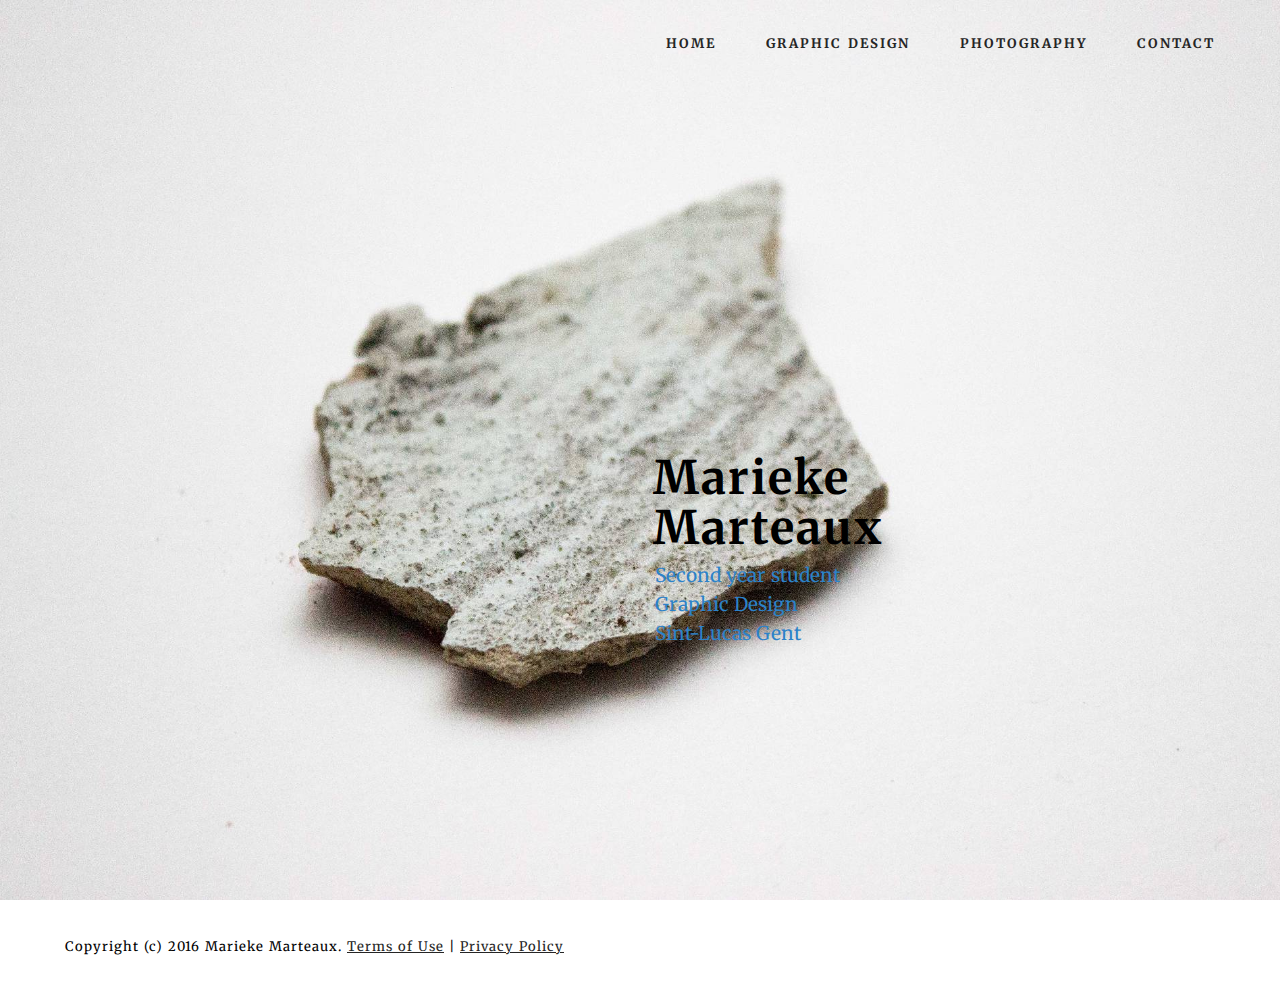
==== index.html @ b9a1d002 "master version" ====
<!DOCTYPE html>
<html>
<head>
  <!-- Site made with Mobirise Website Builder v2.8.7, https://mobirise.com -->
  <meta charset="UTF-8">
  <meta http-equiv="X-UA-Compatible" content="IE=edge">
  <meta name="generator" content="Mobirise v2.8.7, mobirise.com">
  <meta name="viewport" content="width=device-width, initial-scale=1">
  <link rel="shortcut icon" href="assets/images/logo.png" type="image/x-icon">
  <meta name="description" content="">
  <title>Home</title>
  <link rel="stylesheet" href="https://fonts.googleapis.com/css?family=Roboto:700,400&amp;subset=cyrillic,latin,greek,vietnamese">
  <link rel="stylesheet" href="assets/bootstrap/css/bootstrap.min.css">
  <link rel="stylesheet" href="assets/animate.css/animate.min.css">
  <link rel="stylesheet" href="assets/mobirise/css/style.css">
  <link rel="stylesheet" href="assets/mobirise/css/mbr-additional.css" type="text/css">
  
  
  
</head>
<body>
<section class="engine"><a rel="nofollow" href="https://mobirise.com">Mobirise responsive layout maker</a></section>
<section class="mbr-navbar mbr-navbar--freeze mbr-navbar--absolute mbr-navbar--transparent mbr-navbar--auto-collapse" id="ext_menu-0">
    <div class="mbr-navbar__section mbr-section">
        <div class="mbr-section__container container">
            <div class="mbr-navbar__container">
                
                <div class="mbr-navbar__hamburger mbr-hamburger text-white"><span class="mbr-hamburger__line"></span></div>
                <div class="mbr-navbar__column mbr-navbar__menu">
                    <nav class="mbr-navbar__menu-box mbr-navbar__menu-box--inline-right">
                        <div class="mbr-navbar__column"><ul class="mbr-navbar__items mbr-navbar__items--right mbr-buttons mbr-buttons--freeze mbr-buttons--right btn-decorator mbr-buttons--active mbr-buttons--only-links"><li class="mbr-navbar__item"><a class="mbr-buttons__link btn text-black" href="index.html">HOME<br></a></li> <li class="mbr-navbar__item"><a class="mbr-buttons__link btn text-black" href="graphicdesign.html">GRAPHIC DESIGN</a></li> <li class="mbr-navbar__item"><a class="mbr-buttons__link btn text-black" href="photography.html">PHOTOGRAPHY</a></li><li class="mbr-navbar__item"><a class="mbr-buttons__link btn text-black" href="contact.html"><p>CONTACT</p></a></li> </ul></div>
                        
                    </nav>
                </div>
            </div>
        </div>
    </div>
</section>

<section class="mbr-box mbr-section mbr-section--relative mbr-section--fixed-size mbr-section--full-height mbr-section--bg-adapted" id="header4-1" style="background-image: url(assets/images/header-5184x3456-42.jpg);">
    <div class="mbr-box__magnet mbr-box__magnet--sm-padding mbr-box__magnet--center-left mbr-after-navbar">
        
        <div class="mbr-box__container mbr-section__container container">
            <div class="mbr-box mbr-box--stretched"><div class="mbr-box__magnet mbr-box__magnet--center-left">
                <div class="row"><div class=" col-sm-6 col-sm-offset-6">
                    <div class="mbr-hero animated fadeInUp">
                        <h1 class="mbr-hero__text"><span style="color: inherit; font-family: inherit;"><br></span><br><span style="color: inherit; font-family: inherit;"><br></span><span style="color: inherit; font-family: inherit;">Marieke</span><br>Marteaux</h1>
                        <p class="mbr-hero__subtext">Second year student<br>Graphic Design<br>Sint-Lucas Gent</p>
                    </div>
                    
                </div></div>
            </div></div>
        </div>
        
    </div>
</section>

<footer class="mbr-section mbr-section--relative mbr-section--fixed-size" id="footer1-2" style="background-color: rgb(255, 255, 255);">
    
    <div class="mbr-section__container container">
        <div class="mbr-footer mbr-footer--wysiwyg row">
            <div class="col-sm-12">
                <p class="mbr-footer__copyright">Copyright (c) 2016 Marieke Marteaux. <a class="mbr-footer__link text-black" href="https://mobirise.com/">Terms of Use</a>  | <a class="mbr-footer__link text-black" href="https://mobirise.com/">Privacy Policy</a></p>
            </div>
        </div>
    </div>
</footer>


  <script src="assets/web/assets/jquery/jquery.min.js"></script>
  <script src="assets/bootstrap/js/bootstrap.min.js"></script>
  <script src="assets/smooth-scroll/SmoothScroll.js"></script>
  <script src="assets/mobirise/js/script.js"></script>
  
  
</body>
</html>
---- assets/mobirise/css/style.css ----
.is-builder .animated {
  -webkit-animation-name: none !important;
  animation-name: none !important;
}
html {
  position: relative;
  min-height: 100%;
}
.mbr-embedded-video {
  position: relative;
}
.mbr-background-video,
.mbr-background-video-preview {
  bottom: 0;
  left: 0;
  overflow: hidden;
  position: absolute;
  right: 0;
  top: 0;
}
.mbr-parallax-background,
.mbr-background {
  background-attachment: fixed !important;
  background-position: 50% 0;
  background-repeat: no-repeat;
  background-size: cover !important;
}
.mbr-hidden-scrollbar .mbr-parallax-background {
  background-size: auto 130%;
}
.mobile .mbr-parallax-background {
  background-attachment: scroll !important;
}
.mbr-background {
  background-attachment: scroll !important;
}
.mbr-navbar {
  position: relative;
  width: 100%;
}
.mbr-navbar:before {
  content: "";
  display: block;
}
.mbr-navbar__brand-link:after,
.mbr-navbar__brand-img {
  max-height: 74px;
}
.mbr-navbar:before,
.mbr-navbar__container {
  height: 98px;
}
.mbr-navbar--ss .mbr-navbar__brand-link:after,
.mbr-navbar--ss .mbr-navbar__brand-img {
  height: 74px;
}
.mbr-navbar--ss:before,
.mbr-navbar--ss .mbr-navbar__container {
  height: 98px;
}
.mbr-navbar--xs .mbr-navbar__brand-link:after,
.mbr-navbar--xs .mbr-navbar__brand-img {
  height: 32px;
}
.mbr-navbar--xs:before,
.mbr-navbar--xs .mbr-navbar__container {
  height: 56px;
}
.mbr-navbar--s .mbr-navbar__brand-link:after,
.mbr-navbar--s .mbr-navbar__brand-img {
  height: 48px;
}
.mbr-navbar--s:before,
.mbr-navbar--s .mbr-navbar__container {
  height: 72px;
}
.mbr-navbar--m .mbr-navbar__brand-link:after,
.mbr-navbar--m .mbr-navbar__brand-img {
  height: 64px;
}
.mbr-navbar--m:before,
.mbr-navbar--m .mbr-navbar__container {
  height: 88px;
}
.mbr-navbar--l .mbr-navbar__brand-link:after,
.mbr-navbar--l .mbr-navbar__brand-img {
  height: 96px;
}
.mbr-navbar--l:before,
.mbr-navbar--l .mbr-navbar__container {
  height: 120px;
}
.mbr-navbar--xl .mbr-navbar__brand-link:after,
.mbr-navbar--xl .mbr-navbar__brand-img {
  height: 128px;
}
.mbr-navbar--xl:before,
.mbr-navbar--xl .mbr-navbar__container {
  height: 152px;
}
.mbr-navbar--short .mbr-navbar__brand-link:after,
.mbr-navbar--short .mbr-navbar__brand-img {
  height: 40px;
}
.mbr-navbar--short:before,
.mbr-navbar--short .mbr-navbar__container {
  height: 64px;
}
.mbr-navbar--short .mbr-navbar__container {
  padding: 12px 0;
}
@media (max-width: 767px) {
  .mbr-navbar--short .mbr-navbar__brand-link:after,
  .mbr-navbar--short .mbr-navbar__brand-img {
    height: 31px;
  }
  .mbr-navbar--short:before,
  .mbr-navbar--short .mbr-navbar__container {
    height: 45px;
  }
  .mbr-navbar--short .mbr-navbar__container {
    padding: 7px 0;
  }
}
.mbr-navbar__brand-img {
  position: relative;
}
.mbr-navbar__brand-img,
.mbr-navbar__container,
.mbr-navbar__section {
  -webkit-transition: all 300ms ease-in-out 0s;
  -o-transition: all 300ms ease-in-out 0s;
  transition: all 300ms ease-in-out 0s;
}
.mbr-navbar__section {
  background: #2c2c2c;
  height: auto;
  position: absolute;
  top: 0;
  width: 100%;
  z-index: 1000;
}
.mbr-navbar__container {
  display: table;
  padding: 12px 0;
  width: 100%;
}
.mbr-navbar__menu-box {
  display: table;
  width: 100%;
}
.mbr-navbar__menu-box--inline-left,
.mbr-navbar__menu-box--inline-center,
.mbr-navbar__menu-box--inline-right {
  display: block;
  text-align: left;
}
.mbr-navbar__menu-box--inline-center {
  text-align: center;
}
.mbr-navbar__menu-box--inline-right {
  text-align: right;
}
.mbr-navbar__column {
  display: table-cell;
  vertical-align: middle;
}
.mbr-navbar__column--xxs {
  width: 1%;
}
.mbr-navbar__column--xs {
  width: 10%;
}
.mbr-navbar__column--s {
  width: 20%;
}
.mbr-navbar__column--m {
  width: 30%;
}
.mbr-navbar__column--l {
  width: 40%;
}
.mbr-navbar__column--xl {
  width: 50%;
}
.mbr-navbar__menu-box--inline-left .mbr-navbar__column,
.mbr-navbar__menu-box--inline-center .mbr-navbar__column,
.mbr-navbar__menu-box--inline-right .mbr-navbar__column {
  display: inline-block;
}
.mbr-navbar__items {
  float: left;
  padding-left: 0px;
  position: relative;
  left: -20px;
}
.mbr-navbar__items--right {
  float: right;
  left: 0;
}
.mbr-navbar__item {
  display: block;
  float: left;
  position: relative;
}
.mbr-navbar__hamburger {
  display: none;
  margin-top: -11px;
  position: absolute;
  right: 0;
  top: 50%;
  z-index: 10000;
}
.mbr-navbar--collapsed .mbr-navbar__container {
  position: relative;
}
.mbr-navbar--collapsed .mbr-navbar__column {
  display: block;
  width: 100%;
}
.mbr-navbar--collapsed .mbr-navbar__items--right {
  padding-top: 13px;
}
.mbr-navbar--collapsed .mbr-navbar__menu {
  background: rgba(0, 0, 0, 0.9);
  display: none;
  height: 100%;
  left: 0;
  position: fixed;
  top: 0;
  width: 100%;
  z-index: 9999;
}
.mbr-navbar--collapsed .mbr-navbar__menu-box {
  display: table-cell;
  vertical-align: middle;
}
.mbr-navbar--collapsed .mbr-navbar__items {
  float: none;
}
.mbr-navbar--collapsed .mbr-navbar__item {
  float: none;
}
.mbr-navbar--collapsed .mbr-navbar__hamburger {
  display: block;
}
.mbr-navbar--collapsed.mbr-navbar--open .mbr-navbar__menu {
  display: table;
}
.mbr-navbar--collapsed.mbr-navbar--open:not(.mbr-navbar--sticky) .mbr-navbar__section {
  background: none;
  position: fixed;
}
.mbr-navbar--collapsed.mbr-navbar--open .mbr-navbar__brand {
  visibility: hidden;
}
.mbr-navbar--collapsed.mbr-navbar--sticky.mbr-navbar--open .mbr-navbar__brand {
  visibility: visible;
}
.mbr-navbar--collapsed.mbr-navbar--open .mbr-navbar__brand-img,
.mbr-navbar--collapsed.mbr-navbar--open .mbr-navbar__container {
  -webkit-transition: none;
  -o-transition: none;
  transition: none;
}
.mbr-navbar--freeze.mbr-navbar--collapsed.mbr-navbar--open .mbr-navbar__hamburger,
.mbr-navbar--freeze.mbr-navbar--collapsed.mbr-navbar--open .mbr-navbar__hamburger:hover {
  color: #fff !important;
}
.mbr-navbar--sticky .mbr-navbar__section {
  position: fixed;
}
.mbr-navbar--absolute {
  position: absolute;
}
.mbr-navbar--transparent .mbr-navbar__section {
  background: none;
}
.mbr-navbar--stuck .mbr-navbar__section,
.mbr-navbar--relative .mbr-navbar__section {
  background: #2c2c2c;
}
@media (max-width: 991px) {
  .mbr-navbar--auto-collapse .mbr-navbar__container {
    position: relative;
  }
  .mbr-navbar--auto-collapse .mbr-navbar__column {
    display: block;
    width: 100%;
  }
  .mbr-navbar--auto-collapse .mbr-navbar__items--right {
    padding-top: 13px;
  }
  .mbr-navbar--auto-collapse .mbr-navbar__menu {
    background: rgba(0, 0, 0, 0.9);
    display: none;
    height: 100%;
    left: 0;
    position: fixed;
    top: 0;
    width: 100%;
    z-index: 9999;
  }
  .mbr-navbar--auto-collapse .mbr-navbar__menu-box {
    display: table-cell;
    vertical-align: middle;
  }
  .mbr-navbar--auto-collapse .mbr-navbar__items {
    float: none;
  }
  .mbr-navbar--auto-collapse .mbr-navbar__item {
    float: none;
  }
  .mbr-navbar--auto-collapse .mbr-navbar__hamburger {
    display: block;
  }
  .mbr-navbar--auto-collapse.mbr-navbar--open .mbr-navbar__menu {
    display: table;
  }
  .mbr-navbar--auto-collapse.mbr-navbar--open:not(.mbr-navbar--sticky) .mbr-navbar__section {
    background: none;
    position: fixed;
  }
  .mbr-navbar--auto-collapse.mbr-navbar--open .mbr-navbar__brand {
    visibility: hidden;
  }
  .mbr-navbar--auto-collapse.mbr-navbar--sticky.mbr-navbar--open .mbr-navbar__brand {
    visibility: visible;
  }
  .mbr-navbar--auto-collapse.mbr-navbar--open .mbr-navbar__brand-img,
  .mbr-navbar--auto-collapse.mbr-navbar--open .mbr-navbar__container {
    -webkit-transition: none;
    -o-transition: none;
    transition: none;
  }
  .mbr-navbar--freeze.mbr-navbar--auto-collapse.mbr-navbar--open .mbr-navbar__hamburger,
  .mbr-navbar--freeze.mbr-navbar--auto-collapse.mbr-navbar--open .mbr-navbar__hamburger:hover {
    color: #fff !important;
  }
}
.mbr-after-navbar:before {
  content: "";
  display: block;
  height: 98px;
}
.mbr-hamburger {
  cursor: pointer;
  height: 23px;
  width: 30px;
}
.mbr-hamburger:focus {
  outline: none;
}
.mbr-hamburger__line,
.mbr-hamburger__line:before,
.mbr-hamburger__line:after {
  content: "";
  position: absolute;
  display: block;
  height: 1px;
  cursor: pointer;
}
.mbr-hamburger__line,
.mbr-hamburger__line:before,
.mbr-hamburger__line:after {
  width: 30px;
  border-bottom: 5px solid;
  top: 9px;
}
.mbr-hamburger__line:before {
  top: -9px;
}
.mbr-hamburger__line:after {
  top: 9px;
}
.mbr-hamburger__line,
.mbr-hamburger__line:before,
.mbr-hamburger__line:after {
  -webkit-transition: all 300ms ease-in-out;
  transition: all 300ms ease-in-out;
}
.mbr-hamburger--open .mbr-hamburger__line {
  border-color: transparent;
}
.mbr-hamburger--open .mbr-hamburger__line:before,
.mbr-hamburger--open .mbr-hamburger__line:after {
  top: 0;
}
.mbr-hamburger--open .mbr-hamburger__line:before {
  -ms-transform: rotate(45deg);
  -webkit-transform: rotate(45deg);
  transform: rotate(45deg);
}
.mbr-hamburger--open .mbr-hamburger__line:after {
  top: 10px;
  -ms-transform: translatey(-10px) rotate(-45deg);
  -webkit-transform: translatey(-10px) rotate(-45deg);
  transform: translatey(-10px) rotate(-45deg);
}
@media (max-width: 767px) {
  .mbr-hamburger {
    height: 23px;
    width: 27px;
  }
  .mbr-hamburger__line,
  .mbr-hamburger__line:before,
  .mbr-hamburger__line:after {
    width: 27px;
    border-bottom: 4px solid;
    top: 9px;
  }
  .mbr-hamburger__line:before {
    top: -9px;
  }
  .mbr-hamburger__line:after {
    top: 9px;
  }
}
.mbr-brand {
  display: block;
  float: left;
  position: relative;
}
.mbr-brand,
.mbr-brand:hover {
  text-decoration: none;
}
.mbr-brand__name {
  display: block;
  font-weight: bold;
  margin-top: 5px;
  text-align: center;
}
.mbr-brand__name,
.mbr-brand__name:hover {
  text-decoration: none;
}
.mbr-brand--inline {
  display: table;
}
.mbr-brand--inline:after {
  content: "";
  display: table-cell;
  width: 1px;
}
.mbr-brand--inline .mbr-brand__logo,
.mbr-brand--inline .mbr-brand__name {
  display: table-cell;
  vertical-align: middle;
}
.mbr-brand--inline .mbr-brand__logo {
  padding-right: 10px;
}
.mbr-brand--inline .mbr-brand__name {
  margin: 0;
  text-align: left;
}
.mbr-form {
  display: table;
  margin-top: -13px;
  position: relative;
  top: 14px;
  width: 100%;
}
.mbr-form__left,
.mbr-form__right {
  display: table-cell;
  vertical-align: top;
}
.mbr-form__left {
  padding-right: 3px;
}
.mbr-form__right {
  width: 1px;
}
@media (max-width: 530px) {
  .mbr-form {
    display: block;
    margin-top: -27px;
    position: relative;
    top: 26px;
  }
  .mbr-form__left,
  .mbr-form__right {
    display: block;
  }
  .mbr-form__left {
    margin-bottom: 12px;
    padding-right: 0;
  }
  .mbr-form__right {
    width: 100%;
  }
}
.mbr-section {
  padding: 0 20px;
}
.mbr-section--no-padding {
  padding: 0;
}
.mbr-section--relative {
  position: relative;
}
.mbr-section--fixed-size {
  overflow: hidden;
}
.mbr-section--full-height {
  height: 100vh;
}
.mbr-section--full-height.mbr-after-navbar:before {
  display: none;
}
.mbr-section--bg-adapted {
  background-attachment: scroll;
  background-position: 50% 0;
  background-repeat: no-repeat;
  background-size: cover;
}
.mbr-section--gray {
  background-color: #444444;
}
.mbr-section--light-gray {
  background-color: #f0f0f0;
}
.mbr-section--dark-gray {
  background-color: #3c3c3c;
}
.mbr-section__container {
  padding: 0;
  position: relative;
  z-index: 3;
}
.mbr-section__container--center {
  text-align: center;
}
.mbr-section__container--std-padding {
  padding: 93px 0;
}
.mbr-section__container--std-top-padding {
  padding-top: 93px;
}
.mbr-section__container--std-bot-padding {
  padding-bottom: 93px;
}
.mbr-section__container--sm-padding {
  padding: 41px 0;
}
.mbr-section__container--sm-top-padding {
  padding-top: 41px;
}
.mbr-section__container--sm-bot-padding {
  padding-bottom: 41px;
}
.mbr-section__container--isolated {
  padding-bottom: 93px;
  padding-top: 93px;
}
.mbr-section__container--first {
  padding-top: 93px;
  padding-bottom: 41px;
}
.mbr-section__container--middle {
  padding-bottom: 41px;
}
.mbr-section__container--last {
  padding-bottom: 93px;
}
.mbr-section__row {
  margin-left: -24px;
  margin-right: -24px;
}
.mbr-section__col {
  overflow: hidden;
  padding-left: 24px;
  padding-right: 24px;
}
.mbr-section__left {
  padding-right: 40px;
}
.mbr-section__right {
  padding-left: 15px;
}
.mbr-section__header {
  line-height: 1.5em;
  margin: -10px 0 0;
  text-align: center;
}
@media (min-width: 768px) {
  .mbr-section--short-paddings .mbr-section__container--std-padding {
    padding: 59px 0;
  }
  .mbr-section--short-paddings .mbr-section__container--std-top-padding {
    padding-top: 59px;
  }
  .mbr-section--short-paddings .mbr-section__container--std-bot-padding {
    padding-bottom: 59px;
  }
  .mbr-section--short-paddings .mbr-section__container--sm-padding {
    padding: 41px 0;
  }
  .mbr-section--short-paddings .mbr-section__container--sm-top-padding {
    padding-top: 41px;
  }
  .mbr-section--short-paddings .mbr-section__container--sm-bot-padding {
    padding-bottom: 41px;
  }
  .mbr-section--short-paddings .mbr-section__container--isolated {
    padding-bottom: 59px;
    padding-top: 59px;
  }
  .mbr-section--short-paddings .mbr-section__container--first {
    padding-top: 59px;
    padding-bottom: 41px;
  }
  .mbr-section--short-paddings .mbr-section__container--middle {
    padding-bottom: 41px;
  }
  .mbr-section--short-paddings .mbr-section__container--last {
    padding-bottom: 59px;
  }
}
@media (max-width: 767px) {
  .mbr-section__left {
    padding-right: 15px;
  }
  .mbr-section__right {
    padding-left: 15px;
    padding-top: 51px;
  }
}
.mbr-arrow {
  bottom: 71px;
  left: 0;
  line-height: 1px;
  padding: 0 20px;
  position: absolute;
  width: 100%;
  z-index: 3;
}
.mbr-arrow__link {
  display: inline-block;
  font-size: 26px;
}
.mbr-arrow__link,
.mbr-arrow__link:hover,
.mbr-arrow__link:focus {
  color: #fff;
}
.mbr-arrow--floating .mbr-arrow__link {
  -webkit-animation: floating-arrow 1.6s infinite ease-in-out 0s;
  -o-animation: floating-arrow 1.6s infinite ease-in-out 0s;
  animation: floating-arrow 1.6s infinite ease-in-out 0s;
}
@-webkit-keyframes floating-arrow {
  from {
    -webkit-transform: translateY(0);
    transform: translateY(0);
  }
  65% {
    -webkit-transform: translateY(11px);
    transform: translateY(11px);
  }
  to {
    -webkit-transform: translateY(0);
    transform: translateY(0);
  }
}
@-o-keyframes floating-arrow {
  from {
    -webkit-transform: translateY(0);
    transform: translateY(0);
  }
  65% {
    -webkit-transform: translateY(11px);
    transform: translateY(11px);
  }
  to {
    -webkit-transform: translateY(0);
    transform: translateY(0);
  }
}
@keyframes floating-arrow {
  from {
    -webkit-transform: translateY(0);
    transform: translateY(0);
  }
  65% {
    -webkit-transform: translateY(11px);
    transform: translateY(11px);
  }
  to {
    -webkit-transform: translateY(0);
    transform: translateY(0);
  }
}
.mbr-arrow--dark .mbr-arrow__link,
.mbr-arrow--dark .mbr-arrow__link:hover,
.mbr-arrow--dark .mbr-arrow__link:focus {
  color: #252525;
}
@media (max-width: 767px) {
  .mbr-arrow {
    bottom: 41px;
  }
}
@media (max-width: 320px) {
  .mbr-arrow {
    bottom: 21px;
    text-align: center;
  }
}
@media all and (device-width: 320px) and (device-height: 568px) and (orientation: portrait) {
  .mbr-arrow {
    bottom: 31px;
  }
}
.mbr-box {
  display: table;
  width: 100%;
}
.mbr-box--fixed {
  table-layout: fixed;
}
.mbr-box--stretched {
  height: 100%;
}
.mbr-box__magnet {
  display: table-cell;
  float: none;
  height: 100%;
  margin-bottom: 0;
  margin-top: 0;
  text-align: center;
  vertical-align: middle;
}
.mbr-box__magnet--sm-padding {
  padding: 41px 0;
}
.mbr-box__magnet--top-left,
.mbr-box__magnet--top-center,
.mbr-box__magnet--top-right {
  vertical-align: top;
}
.mbr-box__magnet--bottom-left,
.mbr-box__magnet--bottom-center,
.mbr-box__magnet--bottom-right {
  vertical-align: bottom;
}
.mbr-box__magnet--top-left,
.mbr-box__magnet--center-left,
.mbr-box__magnet--bottom-left {
  text-align: left;
}
.mbr-box__magnet--top-right,
.mbr-box__magnet--center-right,
.mbr-box__magnet--bottom-right {
  text-align: right;
}
.mbr-box__container {
  height: 50%;
}
@media (max-width: 767px) {
  .mbr-box__container {
    height: 100%;
  }
  .mbr-box--adapted {
    display: block;
  }
  .mbr-box--adapted > .mbr-box__magnet {
    display: block;
    height: auto;
  }
}
.mbr-overlay {
  background: #222;
  bottom: 0;
  left: 0;
  position: absolute;
  right: 0;
  top: 0;
  z-index: 2;
}
.mbr-google-map__marker {
  color: #252525;
  display: none;
  margin: 0;
}
.mbr-google-map--loaded .mbr-google-map__marker {
  display: block;
}
.mbr-hero {
  color: #fff;
  position: relative;
}
.mbr-hero__text {
  font-size: 46px;
  font-weight: bold;
  left: -2px;
  letter-spacing: 2px;
  line-height: 50px;
  margin: -18px 0 1px 0;
  padding-bottom: 41px;
  position: relative;
  top: 8px;
}
.mbr-hero__subtext {
  font-size: 21px;
  line-height: 29px;
  margin: -32px 0 3px 0;
  padding: 0 0 41px 0;
  position: relative;
  top: 6px;
}
.mbr-figure {
  display: inline-block;
  line-height: 1px;
  margin: 0;
  max-width: 100%;
  overflow: hidden;
  position: relative;
}
.mbr-figure--no-bg {
  background: none;
}
.mbr-figure--full-width {
  display: block;
  width: 100%;
}
.mbr-figure.mbr-after-navbar:before {
  display: none;
}
.mbr-figure--full-width iframe,
.mbr-figure--full-width .mbr-figure__img,
.mbr-figure--full-width .mbr-figure__map {
  width: 100%;
}
.mbr-figure iframe,
.mbr-figure__img,
.mbr-figure__map {
  max-width: 100%;
}
.mbr-figure__map {
  height: 400px;
  line-height: 1.3em;
}
.mbr-figure__map--short {
  height: 300px;
}
.mbr-figure__caption {
  background: rgba(0, 0, 0, 0.5);
  bottom: 0;
  color: #fff;
  display: block;
  font-size: 17px;
  left: 0;
  line-height: 1.3em;
  min-height: 53px;
  padding: 17px 20px;
  position: absolute;
  text-align: left;
  width: 100%;
}
.mbr-figure__caption--no-padding {
  padding: 17px 0;
}
.mbr-figure--wysiwyg .mbr-figure__caption a,
.mbr-figure--wysiwyg .mbr-figure__caption a:hover {
  color: inherit;
  text-decoration: underline;
}
.mbr-figure--caption-inside-top .mbr-figure__caption {
  bottom: auto;
  top: 0;
}
.mbr-figure--caption-outside-top .mbr-figure__caption,
.mbr-figure--caption-outside-bottom .mbr-figure__caption {
  background: none;
  position: relative;
}
.mbr-figure--no-bg.mbr-figure--caption-outside-top .mbr-figure__caption,
.mbr-figure--no-bg.mbr-figure--caption-outside-bottom .mbr-figure__caption {
  color: #252525;
}
.mbr-figure--no-bg.mbr-figure--caption-outside-top .mbr-figure__caption {
  margin-top: -3px;
  padding-top: 0;
}
.mbr-figure--no-bg.mbr-figure--caption-outside-bottom .mbr-figure__caption {
  margin-top: -2px;
  padding-bottom: 0;
  top: 2px;
}
.mbr-figure__caption--std-grid {
  background: none;
  z-index: 2;
}
@media (min-width: 768px) {
  .mbr-figure__caption--std-grid {
    width: 715px;
    left: 50%;
    margin-left: -357.5px;
    padding: 17px 0;
  }
}
@media (min-width: 992px) {
  .mbr-figure__caption--std-grid {
    width: 935px;
    margin-left: -467.5px;
  }
}
@media (min-width: 1200px) {
  .mbr-figure__caption--std-grid {
    width: 1150px;
    margin-left: -575px;
  }
}
.mbr-figure__caption--std-grid:before {
  bottom: 0;
  content: "";
  position: absolute;
  top: 0;
  width: 200%;
  z-index: -1;
  margin-left: -50%;
}
.mbr-figure--caption-inside-top .mbr-figure__caption--std-grid:before,
.mbr-figure--caption-inside-bottom .mbr-figure__caption--std-grid:before {
  background: rgba(0, 0, 0, 0.6);
}
.mbr-figure__caption-small {
  color: #ccc;
  display: block;
  font-size: 14px;
  line-height: 1.3em;
}
.mbr-figure--no-bg.mbr-figure--caption-outside-top .mbr-figure__caption-small,
.mbr-figure--no-bg.mbr-figure--caption-outside-bottom .mbr-figure__caption-small {
  color: #777;
}
@media (max-width: 767px) {
  .mbr-figure--adapted {
    display: block;
    width: 100%;
  }
  .mbr-figure--adapted iframe,
  .mbr-figure--adapted .mbr-figure__img,
  .mbr-figure--adapted .mbr-figure__map {
    width: 100%;
  }
  .mbr-figure--caption-inside-top .mbr-figure__caption,
  .mbr-figure--caption-inside-bottom .mbr-figure__caption {
    background: none;
    position: relative;
  }
  .mbr-figure--caption-inside-top .mbr-figure__caption--std-grid:before,
  .mbr-figure--caption-inside-bottom .mbr-figure__caption--std-grid:before {
    display: none;
  }
}
.mbr-reviews {
  list-style: none;
  margin: 0 -15px;
  padding: 3px 0 0 0;
}
.mbr-reviews__item {
  position: relative;
  margin-top: 39px;
}
.mbr-reviews__text {
  background: #fafafa;
  border-radius: 3px;
  border: 1px solid #ededed;
  color: #777;
  font-size: 16px;
  line-height: 26px;
  padding: 20px;
  position: relative;
}
.mbr-reviews__text:before {
  -webkit-transform: rotate(45deg);
  -ms-transform: rotate(45deg);
  -o-transform: rotate(45deg);
  transform: rotate(45deg);
  width: 14px;
  height: 14px;
  background-color: #fafafa;
  border-color: #ededed;
  border-style: none solid solid none;
  border-width: 0 1px 1px 0;
  bottom: -8px;
  content: "";
  display: block;
  left: 50px;
  position: absolute;
}
.mbr-reviews__p {
  margin: 0;
}
.mbr-reviews__author {
  margin-top: 30px;
  padding-left: 102px;
  position: relative;
}
.mbr-reviews__author--short {
  margin-top: 27px;
  padding-left: 32px;
}
.mbr-reviews__author-img {
  width: 50px;
  height: 50px;
  border-radius: 50%;
  left: 33px;
  position: absolute;
  top: 0;
}
.mbr-reviews__author-name {
  color: #777;
  font-size: 14px;
  font-weight: bold;
  position: relative;
  top: -3px;
}
.mbr-reviews__author-bio {
  color: #999;
  font-size: 12px;
}
@media (max-width: 767px) {
  .mbr-reviews__author {
    padding-bottom: 32px;
  }
  .mbr-reviews__author--short {
    padding-bottom: 1px;
  }
}
@media (min-width: 768px) and (max-width: 991px) {
  .mbr-reviews__item:nth-of-type(2n+1) {
    clear: left;
  }
}
@media (min-width: 992px) {
  .mbr-reviews__item:nth-of-type(3n+1) {
    clear: left;
  }
}
.mbr-header {
  margin-top: -20px;
  padding: 0;
  position: relative;
  text-align: left;
  top: 10px;
}
.mbr-header--std-padding {
  padding-bottom: 41px;
}
.mbr-header--center {
  text-align: center;
}
.mbr-header__text {
  display: block;
  font-size: 25px;
  font-weight: bold;
  letter-spacing: 6px;
  line-height: 1.5em;
  margin: 0;
}
.mbr-header__subtext {
  color: #777;
  font-size: 14px;
  font-style: italic;
  letter-spacing: 1px;
  margin: 8px 0 7px 0;
}
.mbr-header--inline {
  margin-top: 0;
  padding: 41px 0 28px 0;
  top: 0;
}
.mbr-header--inline .mbr-header__text {
  letter-spacing: 4px;
  line-height: 1em;
  margin: 15px 0 0 0;
}
@media (max-width: 767px) {
  .mbr-header--inline {
    padding: 47px 0 38px 0;
  }
  .mbr-header--inline .mbr-header__text {
    display: block;
    margin: 0 0 38px 0;
  }
  .mbr-header--auto-align .mbr-header__text,
  .mbr-header--auto-align .mbr-header__subtext {
    left: 0;
    text-align: center !important;
  }
}
@media (min-width: 768px) {
  .mbr-header--reduce {
    margin-top: -5px;
    top: 2px;
  }
  .mbr-header--reduce .mbr-header__text {
    font-size: 16px;
    letter-spacing: 1px;
    line-height: 1.1em;
  }
}
.mbr-social-icons__icon {
  -webkit-transition: all 0.2s ease-in-out 0s;
  -o-transition: all 0.2s ease-in-out 0s;
  transition: all 0.2s ease-in-out 0s;
  color: #fff;
  cursor: pointer;
  display: inline-block;
  font-size: 29px;
  height: 56px;
  line-height: 61px;
  margin: 0 10px 13px 0;
  position: relative;
  text-align: center;
  width: 56px;
}
.mbr-social-icons__icon:hover {
  color: #fff;
}
.mbr-social-icons--style-1 .mbr-social-icons__icon:hover {
  background: #252525 !important;
}
.mbr-contacts {
  color: #9c9c9c;
  font-size: 14px;
  line-height: 1.7em;
  padding: 45px 0 46px;
}
.mbr-contacts__img {
  max-width: 100%;
  margin: 6px 0 5px 40px;
}
.mbr-contacts__img--left {
  margin-left: 0;
}
.mbr-contacts__text {
  margin: 0;
}
.mbr-contacts__header {
  color: #fff;
  font-size: 14px;
  letter-spacing: 1px;
  margin-bottom: 20px;
  margin-top: 3px;
}
.mbr-contacts__list {
  list-style: none;
  margin: 0;
  padding: 0;
}
@media (max-width: 767px) {
  .mbr-contacts__img {
    margin-bottom: 10px;
  }
  .mbr-contacts__header {
    margin-top: 20px;
    margin-bottom: 10px;
  }
  .mbr-contacts__column {
    margin-top: 37px;
  }
}
.mbr-footer {
  color: #9c9c9c;
  font-size: 13px;
  letter-spacing: 1px;
  line-height: 1.5em;
  padding: 37px 0 39px;
  word-spacing: 1px;
}
.mbr-footer__copyright {
  margin: 0;
}
.mbr-buttons {
  margin: -26px 0 13px 0;
  position: relative;
  text-align: left;
  top: 26px;
}
.mbr-buttons__btn,
.mbr-buttons__link {
  margin: 0 10px 13px 0;
}
.mbr-buttons__btn,
.mbr-buttons__link,
.mbr-buttons__btn:hover,
.mbr-buttons__link:hover {
  text-decoration: none;
}
.mbr-buttons--top {
  top: 44px;
  margin-top: -62px;
}
.mbr-buttons--no-offset {
  margin-top: 0;
  top: 0;
}
.mbr-buttons--only-links {
  left: -20px;
}
.mbr-buttons--center {
  left: 5px;
  text-align: center;
}
.mbr-buttons--center.mbr-buttons--only-links {
  left: 0;
}
.mbr-buttons--right {
  text-align: right;
}
.mbr-buttons--right .mbr-buttons__btn,
.mbr-buttons--right .mbr-buttons__link {
  margin: 0 0 13px 10px;
}
.mbr-buttons--right.mbr-buttons--only-links {
  left: 20px;
}
.mbr-buttons--activated {
  left: 5px;
  text-align: center;
}
.mbr-buttons--activated .mbr-buttons__btn,
.mbr-buttons--activated .mbr-buttons__link {
  margin-left: 0;
  margin-right: 0;
}
.mbr-buttons--activated .mbr-buttons__link {
  font-size: 25px;
  padding: 10px 30px 2px;
}
.mbr-buttons--activated .mbr-buttons__btn {
  font-size: 15px;
  margin-top: 9px;
  padding: 15px 30px;
}
.mbr-buttons--freeze.mbr-buttons--activated .mbr-buttons__link {
  font-size: 25px !important;
}
.mbr-buttons--freeze.mbr-buttons--activated .mbr-buttons__link,
.mbr-buttons--freeze.mbr-buttons--activated .mbr-buttons__link:hover {
  color: #fff !important;
}
.mbr-buttons--freeze.mbr-buttons--activated .mbr-buttons__btn {
  font-size: 15px !important;
}
@media (max-width: 991px) {
  .mbr-buttons--active {
    left: 5px;
    text-align: center;
  }
  .mbr-buttons--active .mbr-buttons__btn,
  .mbr-buttons--active .mbr-buttons__link {
    margin-left: 0;
    margin-right: 0;
  }
  .mbr-buttons--active .mbr-buttons__link {
    font-size: 25px;
    padding: 10px 30px 2px;
  }
  .mbr-buttons--active .mbr-buttons__btn {
    font-size: 15px;
    margin-top: 9px;
    padding: 15px 30px;
  }
  .mbr-buttons--freeze.mbr-buttons--active .mbr-buttons__link {
    font-size: 25px !important;
  }
  .mbr-buttons--freeze.mbr-buttons--active .mbr-buttons__link,
  .mbr-buttons--freeze.mbr-buttons--active .mbr-buttons__link:hover {
    color: #fff !important;
  }
  .mbr-buttons--freeze.mbr-buttons--active .mbr-buttons__btn {
    font-size: 15px !important;
  }
}
@media (max-width: 767px) {
  .mbr-buttons--auto-align {
    left: 5px;
    margin-top: -26px;
    text-align: center;
    top: 26px;
  }
  .mbr-buttons--auto-align.mbr-buttons--only-links {
    left: 0;
  }
}
@media (max-width: 530px) {
  .mbr-buttons {
    left: 0;
  }
  .mbr-buttons__btn,
  .mbr-buttons__link,
  .mbr-buttons--right .mbr-buttons__btn,
  .mbr-buttons--right .mbr-buttons__link {
    display: inline-block;
    margin: 0 0 13px 0;
    text-align: center;
    width: 100%;
  }
  .mbr-buttons--activated .mbr-buttons__btn,
  .mbr-buttons--activated .mbr-buttons__link,
  .mbr-buttons--active .mbr-buttons__btn,
  .mbr-buttons--active .mbr-buttons__link {
    width: auto;
  }
  .mbr-buttons--activated .mbr-buttons__btn,
  .mbr-buttons--active .mbr-buttons__btn {
    margin-top: 9px;
  }
}
.mbr-article {
  color: #777;
  font-size: 17px;
  line-height: 27px;
  text-align: left;
  position: relative;
  margin-top: -21px;
  top: 14px;
}
.mbr-article--wysiwyg h1,
.mbr-article--wysiwyg h2,
.mbr-article--wysiwyg h3,
.mbr-article--wysiwyg h4,
.mbr-article--wysiwyg h5,
.mbr-article--wysiwyg h6 {
  color: #252525;
  display: block;
  font-weight: bold;
  line-height: 1.3em;
  text-align: left;
}
.mbr-article--wysiwyg h1 {
  font-size: 27px;
  letter-spacing: 3px;
}
.mbr-article--wysiwyg h2 {
  font-size: 23px;
  letter-spacing: 2px;
}
.mbr-article--wysiwyg h3 {
  font-size: 19px;
  letter-spacing: 1px;
}
.mbr-article--wysiwyg h4 {
  font-size: 14px;
}
.mbr-article--wysiwyg h5 {
  font-size: 11px;
}
.mbr-article--wysiwyg h6 {
  font-size: 10px;
}
.mbr-article--wysiwyg p,
.mbr-article--wysiwyg ul,
.mbr-article--wysiwyg ol,
.mbr-article--wysiwyg blockquote {
  margin: 0 0 10px 0;
}
.mbr-article--wysiwyg blockquote {
  font-size: 17px;
  border-color: #f97352;
}
@media (max-width: 767px) {
  .mbr-article--auto-align.mbr-article--wysiwyg p,
  .mbr-article--auto-align {
    text-align: left !important;
  }
}
.social-likes__counter {
  -webkit-transition: all 0.2s ease-in-out 0s;
  -o-transition: all 0.2s ease-in-out 0s;
  transition: all 0.2s ease-in-out 0s;
  background: #3c3c3c;
  border-radius: 23px;
  font-size: 12px;
  height: 23px;
  line-height: 24px;
  min-width: 23px;
  padding: 0 5px;
  position: absolute;
  right: -7px;
  text-align: center;
  top: -7px;
}
.social-likes__counter_empty {
  display: none;
}
.social-likes_style-1 .social-likes__icon:hover {
  background: #252525 !important;
}
.social-likes_style-1 .social-likes__icon:hover .social-likes__counter {
  background: #f97352;
}
.social-likes_style-2 .social-likes__icon {
  background: #252525;
}
.social-likes_style-2 .social-likes__counter {
  background: #f97352;
}
.social-likes_style-2 .social-likes__icon:hover .social-likes__counter {
  background: #3c3c3c;
}
.mbr-plan {
  padding-bottom: 41px;
  padding-left: 1px;
  padding-right: 0;
  position: relative;
}
.mbr-plan--first,
.mbr-plan:first-child {
  padding-left: 0;
}
.mbr-plan--last,
.mbr-plan:last-child {
  padding-bottom: 93px;
}
.mbr-plan__box {
  background: #fff;
}
.mbr-plan__header {
  background: #444;
  overflow: hidden;
  padding: 20px 15px;
  color: #fff;
}
.mbr-plan__number {
  border-bottom: 1px dotted #ddd;
  color: #333;
  font-size: 80px;
  line-height: 0;
  margin: 0px 10px;
  padding: 41px 0;
  text-align: center;
  margin-bottom: 41px;
}
.mbr-plan__details {
  padding-bottom: 41px;
}
.mbr-plan__details ul,
.mbr-plan__list {
  list-style: none;
  margin: 0;
  padding: 0;
}
.mbr-plan__details li,
.mbr-plan__item {
  line-height: 40px;
  padding: 0 15px;
  text-align: center;
}
.mbr-plan__buttons {
  overflow: hidden;
  padding: 0 15px 41px;
}
.mbr-plan--favorite {
  margin-right: -1px;
  margin-top: -30px;
  padding-left: 0;
  top: 15px;
  z-index: 5;
}
.mbr-plan--favorite .mbr-plan__number:before {
  content: "";
  display: block;
  height: 15px;
}
.mbr-plan--favorite .mbr-plan__box {
  padding-bottom: 15px;
  box-shadow: 0px 0px 20px 5px rgba(0, 0, 0, 0.1);
}
.mbr-plan--primary .mbr-plan__header {
  background: #4c6972;
}
.mbr-plan--success .mbr-plan__header {
  background: #7ac673;
}
.mbr-plan--info .mbr-plan__header {
  background: #27aae0;
}
.mbr-plan--warning .mbr-plan__header {
  background: #faaf40;
}
.mbr-plan--danger .mbr-plan__header {
  background: #f97352;
}
@media (max-width: 767px) {
  .mbr-plan,
  .mbr-plan--first,
  .mbr-plan:first-child {
    padding-left: 15px;
    padding-right: 15px;
  }
  .mbr-plan__number {
    font-size: 79px;
  }
  .mbr-plan__details {
    font-size: 17px;
  }
  .mbr-plan--favorite {
    margin: 0;
    top: 0;
  }
}
.mbr-number {
  display: inline-block;
  margin-top: -0.12em;
}
.mbr-number__num {
  display: inline-table;
  height: 1em;
}
.mbr-number__group {
  display: table-cell;
  font-weight: bold;
  position: relative;
  vertical-align: middle;
}
.mbr-number__left {
  display: none;
  font-size: 0.34em;
  line-height: 0;
  padding: 0px 5px;
  vertical-align: super;
}
.mbr-number__right {
  display: none;
  font-size: 0.25em;
  padding: 0px 5px;
  vertical-align: middle;
  white-space: nowrap;
}
.mbr-number__caption {
  display: block;
  font-size: 0.19em;
  line-height: 1em;
  opacity: 0.5;
  padding-top: 0.5em;
  text-align: center;
}
.mbr-number--price .mbr-number__value {
  padding-right: 0.28em;
}
.mbr-number--price .mbr-number__left {
  display: inline;
}
.mbr-number--short-price .mbr-number__left,
.mbr-number--short-price .mbr-number__right {
  display: inline;
}
.mbr-number--short-price .mbr-number__caption {
  display: none;
}
.mbr-number--inverse-price .mbr-number__group {
  top: 0.1em;
}
.mbr-number--inverse-price .mbr-number__left {
  display: none;
}
.mbr-number--inverse-price .mbr-number__value {
  padding-left: 0.28em;
}
.mbr-number--inverse-price .mbr-number__right {
  display: inline;
}
.engine {
	position: absolute;
	text-indent: -2400px;
	text-align: center;
	padding: 0;
}
---- assets/mobirise/css/mbr-additional.css ----
@import url(https://fonts.googleapis.com/css?family=Merriweather:400,300,700);




#header4-1 H1 {
  font-family: 'Merriweather', serif;
  color: #000000;
}
#header4-1 SPAN {
  text-align: left;
  color: #425ba1;
}
#header4-1 P {
  font-family: 'Merriweather', serif;
  color: #2c82c9;
  font-size: 19px;
}
#footer1-2 P {
  font-family: 'Merriweather', serif;
  color: #000000;
}
#ext_menu-0 .mbr-brand__name {
  font-size: 16px;
}
#ext_menu-0.mbr-navbar--stuck .mbr-navbar__section {
  background: #2c2c2c;
}
#ext_menu-0 .mbr-navbar__items a {
  font-family: 'Merriweather', serif;
  font-size: 13px;
}




#ext_menu-0 .mbr-brand__name {
  font-size: 16px;
}
#ext_menu-0.mbr-navbar--stuck .mbr-navbar__section {
  background: #2c2c2c;
}
#ext_menu-0 .mbr-navbar__items a {
  font-family: 'Merriweather', serif;
  font-size: 13px;
}
#header4-8 H1 {
  font-size: 18px;
  font-family: 'Merriweather', serif;
  color: #ffffff;
  text-align: left;
}
#header4-8 P {
  color: #ffffff;
  font-size: 14px;
  text-align: left;
  font-family: 'Merriweather', serif;
}
#footer1-2 P {
  font-family: 'Merriweather', serif;
  color: #000000;
}




#ext_menu-0 .mbr-brand__name {
  font-size: 16px;
}
#ext_menu-0.mbr-navbar--stuck .mbr-navbar__section {
  background: #2c2c2c;
}
#ext_menu-0 .mbr-navbar__items a {
  font-family: 'Merriweather', serif;
  font-size: 13px;
}
#footer1-2 P {
  font-family: 'Merriweather', serif;
  color: #000000;
}
#header3-32 H3 {
  font-family: 'Merriweather', serif;
}
#header3-32 P {
  font-family: 'Merriweather', serif;
}




#ext_menu-0 .mbr-brand__name {
  font-size: 16px;
}
#ext_menu-0.mbr-navbar--stuck .mbr-navbar__section {
  background: #2c2c2c;
}
#ext_menu-0 .mbr-navbar__items a {
  font-family: 'Merriweather', serif;
  font-size: 13px;
}
#header1-16 H1 {
  font-family: 'Merriweather', serif;
}
#header1-16 .btn {
  font-family: 'Merriweather', serif;
  font-size: 11px;
}
#footer1-2 P {
  font-family: 'Merriweather', serif;
  color: #000000;
}




#ext_menu-15 .mbr-brand__name {
  font-size: 16px;
}
#ext_menu-15.mbr-navbar--stuck .mbr-navbar__section {
  background: #2c2c2c;
}
#ext_menu-15 .mbr-navbar__items a {
  font-family: 'Merriweather', serif;
  font-size: 13px;
}
#header1-16 H1 {
  font-family: 'Merriweather', serif;
  color: #2c82c9;
}
#header1-16 .btn {
  font-family: 'Merriweather', serif;
  font-size: 11px;
}
#footer1-17 P {
  font-family: 'Merriweather', serif;
  color: #000000;
}




#ext_menu-24 .mbr-brand__name {
  font-size: 16px;
}
#ext_menu-24.mbr-navbar--stuck .mbr-navbar__section {
  background: #2c2c2c;
}
#ext_menu-24 .mbr-navbar__items a {
  font-family: 'Merriweather', serif;
  font-size: 13px;
}
#header1-25 H1 {
  font-family: 'Merriweather', serif;
  color: #2c82c9;
}
#header1-25 .btn {
  font-family: 'Merriweather', serif;
  font-size: 11px;
}
#footer1-26 P {
  font-family: 'Merriweather', serif;
  color: #000000;
}
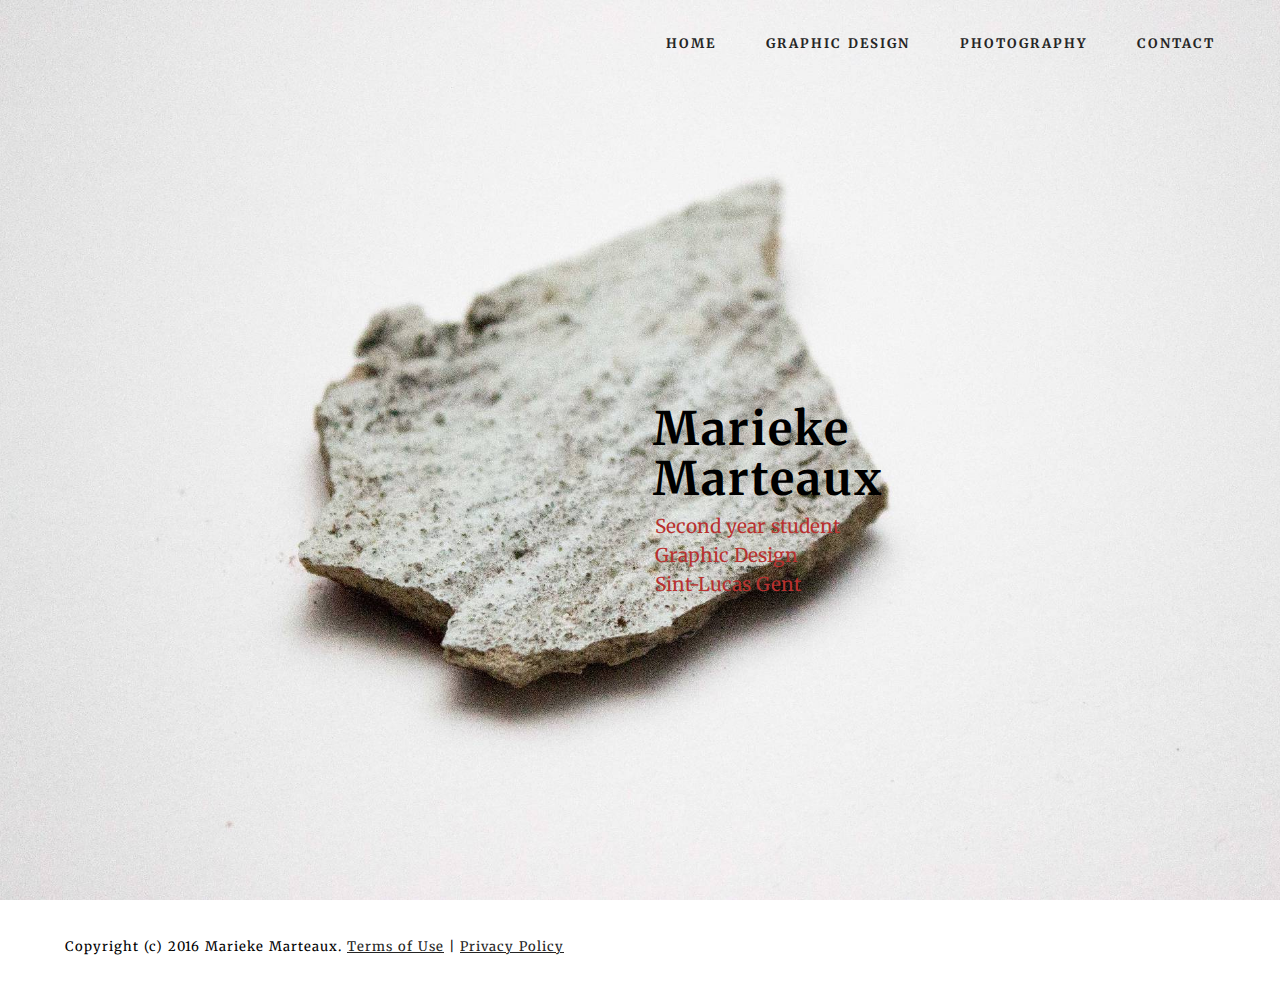
==== commit 69c43f1a: "Aanpassing test 2" ====
--- a/index.html
+++ b/index.html
@@ -19,7 +19,22 @@
   
 </head>
 <body>
-<section class="engine"><a rel="nofollow" href="https://mobirise.com">Mobirise responsive layout maker+
+<!-- Google Analytics -->
+<script>
+  (function(i,s,o,g,r,a,m){i['GoogleAnalyticsObject']=r;i[r]=i[r]||function(){
+  (i[r].q=i[r].q||[]).push(arguments)},i[r].l=1*new Date();a=s.createElement(o),
+  m=s.getElementsByTagName(o)[0];a.async=1;a.src=g;m.parentNode.insertBefore(a,m)
+  })(window,document,'script','https://www.google-analytics.com/analytics.js','ga');
+
+  ga('create', 'UA-78538470-1', 'auto');
+  ga('send', 'pageview');
+
+</script>
+<!-- /Google Analytics -->
+
+
+<section class="engine"><a rel="nofollow" href="https://mobirise.com">Mobirise website software for mac </a></section>
 <section class="mbr-navbar mbr-navbar--freeze mbr-navbar--absolute mbr-navbar--transparent mbr-navbar--auto-collapse" id="ext_menu-0">
     <div class="mbr-navbar__section mbr-section">
@@ -38,8 +53,8 @@
     </div>
 </section>
 
-<section class="mbr-box mbr-section mbr-section--relative mbr-section--fixed-size mbr-section--full-height mbr-section--bg-adapted" id="header4-1" style="background-image: url(assets/images/header-5184x3456-42.jpg);">
-    <div class="mbr-box__magnet mbr-box__magnet--sm-padding mbr-box__magnet--center-left mbr-after-navbar">
+<section class="mbr-box mbr-section mbr-section--relative mbr-section--fixed-size mbr-section--full-height mbr-section--bg-adapted mbr-after-navbar" id="header4-1" style="background-image: url(assets/images/header-5184x3456-42.jpg);">
+    <div class="mbr-box__magnet mbr-box__magnet--sm-padding mbr-box__magnet--center-left">
         
         <div class="mbr-box__container mbr-section__container container">
             <div class="mbr-box mbr-box--stretched"><div class="mbr-box__magnet mbr-box__magnet--center-left">
--- a/assets/mobirise/css/mbr-additional.css
+++ b/assets/mobirise/css/mbr-additional.css
@@ -13,7 +13,7 @@
 }
 #header4-1 P {
   font-family: 'Merriweather', serif;
-  color: #2c82c9;
+  color: #b8312f;
   font-size: 19px;
 }
 #footer1-2 P {
@@ -64,6 +64,8 @@
 
 
 
+
+
 #ext_menu-0 .mbr-brand__name {
   font-size: 16px;
 }
@@ -77,6 +79,12 @@
 #footer1-2 P {
   font-family: 'Merriweather', serif;
   color: #000000;
+}
+#header3-26 H3 {
+  font-family: 'Merriweather', serif;
+}
+#header3-26 P {
+  font-family: 'Merriweather', serif;
 }
 #header3-32 H3 {
   font-family: 'Merriweather', serif;
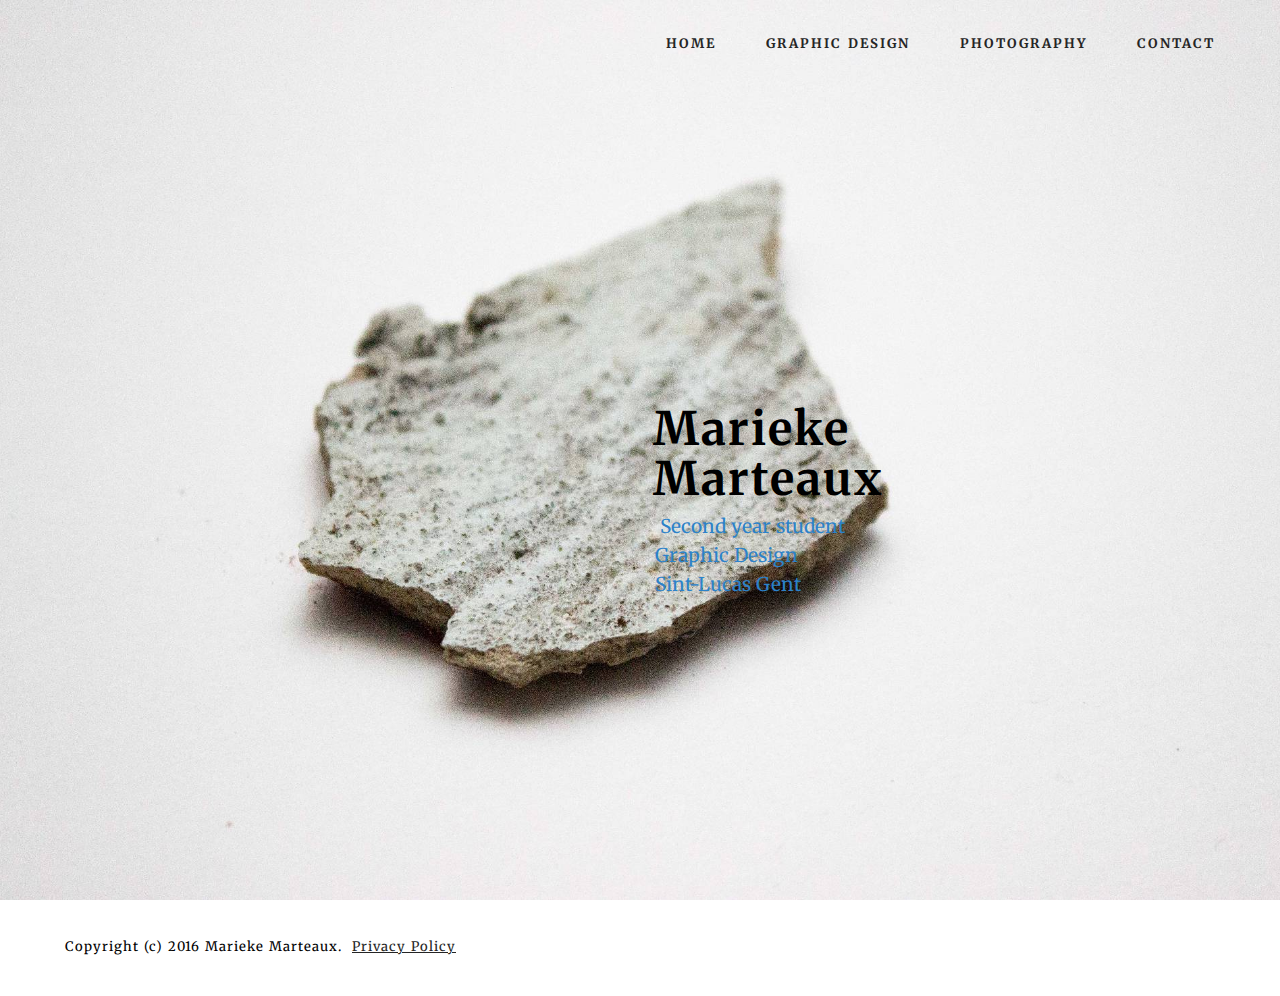
==== commit ab5e6ade: "Aanpassing 4" ====
--- a/index.html
+++ b/index.html
@@ -34,7 +34,7 @@
 <!-- /Google Analytics -->
 
 
-<section class="engine"><a rel="nofollow" href="https://mobirise.com">Mobirise website software for mac+<section class="engine"><a rel="nofollow" href="https://mobirise.com">Mobirise best site builder </a></section>
 <section class="mbr-navbar mbr-navbar--freeze mbr-navbar--absolute mbr-navbar--transparent mbr-navbar--auto-collapse" id="ext_menu-0">
     <div class="mbr-navbar__section mbr-section">
@@ -61,7 +61,7 @@
                 <div class="row"><div class=" col-sm-6 col-sm-offset-6">
                     <div class="mbr-hero animated fadeInUp">
                         <h1 class="mbr-hero__text"><span style="color: inherit; font-family: inherit;"><br></span><br><span style="color: inherit; font-family: inherit;"><br></span><span style="color: inherit; font-family: inherit;">Marieke</span><br>Marteaux</h1>
-                        <p class="mbr-hero__subtext">Second year student<br>Graphic Design<br>Sint-Lucas Gent</p>
+                        <p class="mbr-hero__subtext">&nbsp;Second year student <br>Graphic Design<br>Sint-Lucas Gent</p>
                     </div>
                     
                 </div></div>
@@ -76,7 +76,7 @@
     <div class="mbr-section__container container">
         <div class="mbr-footer mbr-footer--wysiwyg row">
             <div class="col-sm-12">
-                <p class="mbr-footer__copyright">Copyright (c) 2016 Marieke Marteaux. <a class="mbr-footer__link text-black" href="https://mobirise.com/">Terms of Use</a>  | <a class="mbr-footer__link text-black" href="https://mobirise.com/">Privacy Policy</a></p>
+                <p class="mbr-footer__copyright">Copyright (c) 2016 Marieke Marteaux. &nbsp;<a class="mbr-footer__link text-black" href="http://creativecommons.org/licenses/by-nc-nd/4.0/" target="_blank">Privacy Policy</a></p>
             </div>
         </div>
     </div>
--- a/assets/mobirise/css/mbr-additional.css
+++ b/assets/mobirise/css/mbr-additional.css
@@ -1,4 +1,96 @@
 @import url(https://fonts.googleapis.com/css?family=Merriweather:400,300,700);
+
+
+#ext_menu-15 .mbr-brand__name {
+  font-size: 16px;
+}
+#ext_menu-15.mbr-navbar--stuck .mbr-navbar__section {
+  background: #2c2c2c;
+}
+#ext_menu-15 .mbr-navbar__items a {
+  font-family: 'Merriweather', serif;
+  font-size: 13px;
+}
+#footer1-17 P {
+  font-family: 'Merriweather', serif;
+  color: #000000;
+}
+
+
+
+
+
+
+#ext_menu-0 .mbr-brand__name {
+  font-size: 16px;
+}
+#ext_menu-0.mbr-navbar--stuck .mbr-navbar__section {
+  background: #2c2c2c;
+}
+#ext_menu-0 .mbr-navbar__items a {
+  font-family: 'Merriweather', serif;
+  font-size: 13px;
+}
+#footer1-2 P {
+  font-family: 'Merriweather', serif;
+  color: #000000;
+}
+#msg-box2-71 .mbr-header .mbr-header__text {
+  color: #252525;
+}
+#msg-box2-71 .mbr-article {
+  color: #252525;
+}
+#header3-26 H3 {
+  font-family: 'Merriweather', serif;
+}
+#header3-26 P {
+  font-family: 'Merriweather', serif;
+}
+#header3-32 H3 {
+  font-family: 'Merriweather', serif;
+}
+#header3-32 P {
+  font-family: 'Merriweather', serif;
+}
+
+
+
+
+
+
+#ext_menu-59 .mbr-brand__name {
+  font-size: 16px;
+}
+#ext_menu-59.mbr-navbar--stuck .mbr-navbar__section {
+  background: #2c2c2c;
+}
+#ext_menu-59 .mbr-navbar__items a {
+  font-family: 'Merriweather', serif;
+  font-size: 13px;
+}
+#footer1-60 P {
+  font-family: 'Merriweather', serif;
+  color: #000000;
+}
+#msg-box2-72 .mbr-header .mbr-header__text {
+  color: #252525;
+}
+#msg-box2-72 .mbr-article {
+  color: #252525;
+}
+#header3-61 H3 {
+  font-family: 'Merriweather', serif;
+}
+#header3-61 P {
+  font-family: 'Merriweather', serif;
+}
+#header3-63 H3 {
+  font-family: 'Merriweather', serif;
+}
+#header3-63 P {
+  font-family: 'Merriweather', serif;
+}
 
 
 
@@ -13,7 +105,7 @@
 }
 #header4-1 P {
   font-family: 'Merriweather', serif;
-  color: #b8312f;
+  color: #2c82c9;
   font-size: 19px;
 }
 #footer1-2 P {
@@ -64,38 +156,6 @@
 
 
 
-
-
-#ext_menu-0 .mbr-brand__name {
-  font-size: 16px;
-}
-#ext_menu-0.mbr-navbar--stuck .mbr-navbar__section {
-  background: #2c2c2c;
-}
-#ext_menu-0 .mbr-navbar__items a {
-  font-family: 'Merriweather', serif;
-  font-size: 13px;
-}
-#footer1-2 P {
-  font-family: 'Merriweather', serif;
-  color: #000000;
-}
-#header3-26 H3 {
-  font-family: 'Merriweather', serif;
-}
-#header3-26 P {
-  font-family: 'Merriweather', serif;
-}
-#header3-32 H3 {
-  font-family: 'Merriweather', serif;
-}
-#header3-32 P {
-  font-family: 'Merriweather', serif;
-}
-
-
-
-
 #ext_menu-0 .mbr-brand__name {
   font-size: 16px;
 }
@@ -117,55 +177,3 @@
   font-family: 'Merriweather', serif;
   color: #000000;
 }
-
-
-
-
-#ext_menu-15 .mbr-brand__name {
-  font-size: 16px;
-}
-#ext_menu-15.mbr-navbar--stuck .mbr-navbar__section {
-  background: #2c2c2c;
-}
-#ext_menu-15 .mbr-navbar__items a {
-  font-family: 'Merriweather', serif;
-  font-size: 13px;
-}
-#header1-16 H1 {
-  font-family: 'Merriweather', serif;
-  color: #2c82c9;
-}
-#header1-16 .btn {
-  font-family: 'Merriweather', serif;
-  font-size: 11px;
-}
-#footer1-17 P {
-  font-family: 'Merriweather', serif;
-  color: #000000;
-}
-
-
-
-
-#ext_menu-24 .mbr-brand__name {
-  font-size: 16px;
-}
-#ext_menu-24.mbr-navbar--stuck .mbr-navbar__section {
-  background: #2c2c2c;
-}
-#ext_menu-24 .mbr-navbar__items a {
-  font-family: 'Merriweather', serif;
-  font-size: 13px;
-}
-#header1-25 H1 {
-  font-family: 'Merriweather', serif;
-  color: #2c82c9;
-}
-#header1-25 .btn {
-  font-family: 'Merriweather', serif;
-  font-size: 11px;
-}
-#footer1-26 P {
-  font-family: 'Merriweather', serif;
-  color: #000000;
-}
